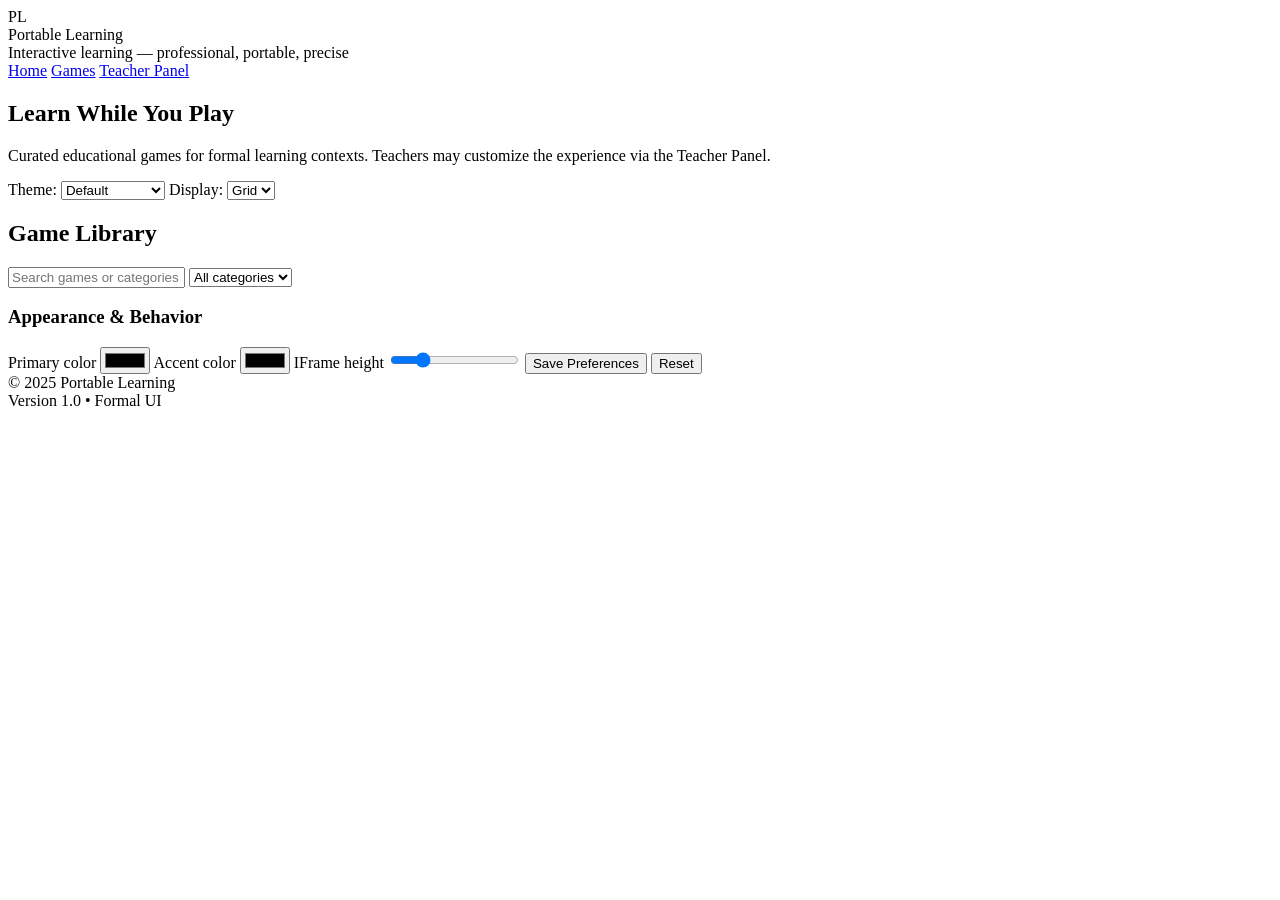
==== index.html @ a299a795 "Create index.html" ====
<!DOCTYPE html>
<html lang="en">
<head>
  <meta charset="utf-8" />
  <meta name="viewport" content="width=device-width,initial-scale=1" />
  <title>Portable Learning — Home</title>
  <link rel="stylesheet" href="styles.css" />
  <link href="https://fonts.googleapis.com/css2?family=Inter:wght@400;600;700&display=swap" rel="stylesheet">
</head>
<body>
  <header class="site-header">
    <div class="brand">
      <div class="logo">PL</div>
      <div>
        <div class="title">Portable Learning</div>
        <div class="subtitle">Interactive learning — professional, portable, precise</div>
      </div>
    </div>
    <nav class="nav">
      <a href="index.html">Home</a>
      <a href="games.html">Games</a>
      <a href="admin.html" class="admin-link">Teacher Panel</a>
    </nav>
  </header>

  <main class="container">
    <section class="hero">
      <h1>Learn While You Play</h1>
      <p class="hero-blurb">Curated educational games for formal learning contexts. Teachers may customize the experience via the Teacher Panel.</p>
      <div class="hero-controls">
        <label class="control-inline">Theme:
          <select id="themeSelect">
            <option value="default">Default</option>
            <option value="classic">Classic Navy</option>
            <option value="muted">Muted Slate</option>
            <option value="highcontrast">High Contrast</option>
          </select>
        </label>
        <label class="control-inline">Display:
          <select id="layoutSelect">
            <option value="grid">Grid</option>
            <option value="list">List</option>
          </select>
        </label>
      </div>
    </section>

    <section class="library">
      <div class="library-header">
        <h2>Game Library</h2>
        <div class="library-actions">
          <input id="searchInput" placeholder="Search games or categories" />
          <select id="categoryFilter">
            <option value="">All categories</option>
          </select>
        </div>
      </div>

      <div id="gamesContainer" class="games-grid"></div>
    </section>

    <section class="settings-panel">
      <h3>Appearance & Behavior</h3>
      <div class="settings-row">
        <label>Primary color
          <input id="primaryColor" type="color" />
        </label>
        <label>Accent color
          <input id="accentColor" type="color" />
        </label>
        <label>IFrame height
          <input id="iframeHeight" type="range" min="300" max="1200" value="500" />
        </label>
        <button id="savePrefs">Save Preferences</button>
        <button id="resetPrefs">Reset</button>
      </div>
    </section>
  </main>

  <footer class="site-footer">
    <div>© 2025 Portable Learning</div>
    <div class="footer-right">Version 1.0 • Formal UI</div>
  </footer>

  <script src="app.js" type="module"></script>
</body>
</html>
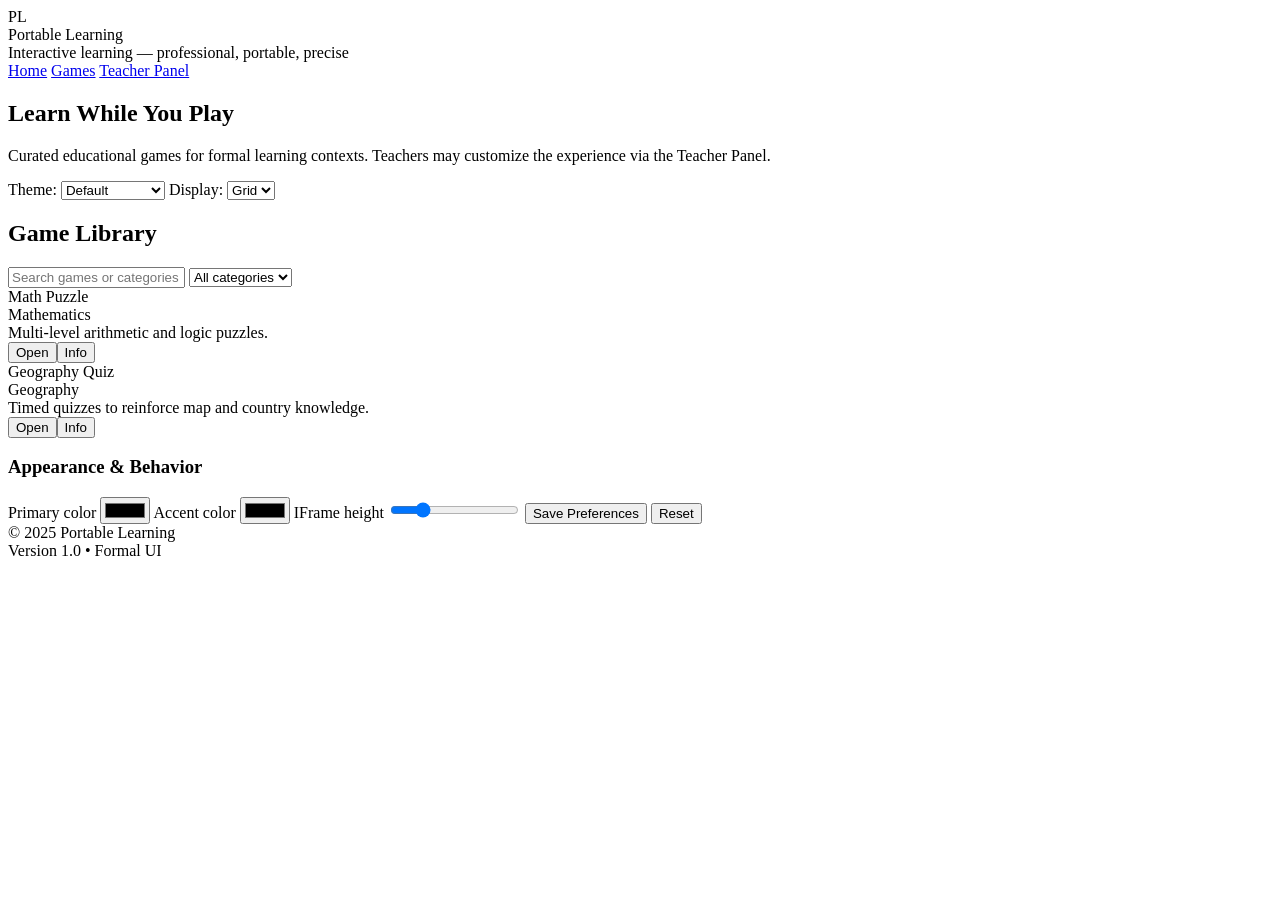
==== commit 212a0436: "Update index.html" ====
--- a/index.html
+++ b/index.html
@@ -4,7 +4,7 @@
   <meta charset="utf-8" />
   <meta name="viewport" content="width=device-width,initial-scale=1" />
   <title>Portable Learning — Home</title>
-  <link rel="stylesheet" href="styles.css" />
+  <link rel="stylesheet" href="/styles.css" />
   <link href="https://fonts.googleapis.com/css2?family=Inter:wght@400;600;700&display=swap" rel="stylesheet">
 </head>
 <body>
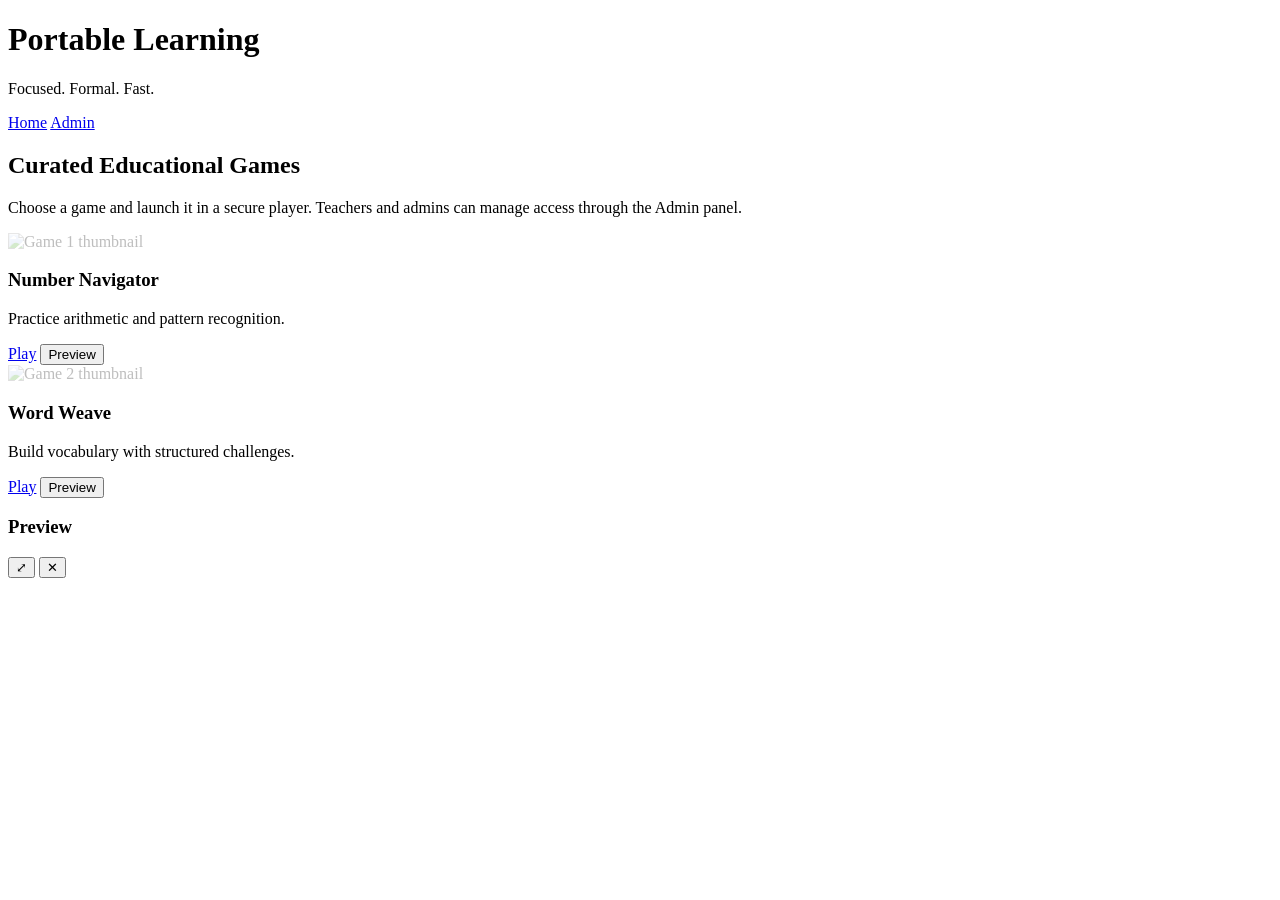
==== commit fd8f0d53: "Update index.html" ====
--- a/index.html
+++ b/index.html
@@ -1,87 +1,79 @@
-<!DOCTYPE html>
+<!doctype html>
 <html lang="en">
 <head>
-  <meta charset="utf-8" />
-  <meta name="viewport" content="width=device-width,initial-scale=1" />
-  <title>Portable Learning — Home</title>
-  <link rel="stylesheet" href="/styles.css" />
-  <link href="https://fonts.googleapis.com/css2?family=Inter:wght@400;600;700&display=swap" rel="stylesheet">
+<meta charset="utf-8" />
+<meta name="viewport" content="width=device-width,initial-scale=1" />
+<title>Portable Learning — Library</title>
+<link rel="stylesheet" href="styles.css" />
+<link href="https://fonts.googleapis.com/css2?family=Inter:wght@400;600;700&display=swap" rel="stylesheet">
 </head>
 <body>
-  <header class="site-header">
-    <div class="brand">
-      <div class="logo">PL</div>
-      <div>
-        <div class="title">Portable Learning</div>
-        <div class="subtitle">Interactive learning — professional, portable, precise</div>
+<header class="site-header">
+  <div class="brand">
+    <h1>Portable Learning</h1>
+    <p class="tag">Focused. Formal. Fast.</p>
+  </div>
+  <nav class="nav">
+    <a href="index.html" class="nav-link active">Home</a>
+    <a href="admin.html" class="nav-link">Admin</a>
+  </nav>
+</header>
+
+<main class="container">
+  <section class="intro">
+    <h2>Curated Educational Games</h2>
+    <p class="intro-text">Choose a game and launch it in a secure player. Teachers and admins can manage access through the Admin panel.</p>
+  </section>
+
+  <section class="grid" id="gamesGrid">
+    <article class="card" data-game="game1">
+      <div class="thumb">
+        <img src="games/game1/thumb.png" alt="Game 1 thumbnail" onerror="this.style.opacity=.25">
+      </div>
+      <div class="card-body">
+        <h3>Number Navigator</h3>
+        <p>Practice arithmetic and pattern recognition.</p>
+        <div class="card-actions">
+          <a class="btn" href="game.html?game=game1" role="button">Play</a>
+          <button class="btn outline modal-open" data-game="game1">Preview</button>
+        </div>
+      </div>
+    </article>
+
+    <article class="card" data-game="game2">
+      <div class="thumb">
+        <img src="games/game2/thumb.png" alt="Game 2 thumbnail" onerror="this.style.opacity=.25">
+      </div>
+      <div class="card-body">
+        <h3>Word Weave</h3>
+        <p>Build vocabulary with structured challenges.</p>
+        <div class="card-actions">
+          <a class="btn" href="game.html?game=game2" role="button">Play</a>
+          <button class="btn outline modal-open" data-game="game2">Preview</button>
+        </div>
+      </div>
+    </article>
+
+  </section>
+</main>
+
+<div id="playerModal" class="modal" aria-hidden="true">
+  <div class="modal-shell">
+    <header class="modal-header">
+      <h3 id="modalTitle">Preview</h3>
+      <div class="modal-controls">
+        <button id="modalFullscreen" class="icon-btn" title="Fullscreen">⤢</button>
+        <button id="modalClose" class="icon-btn" title="Close">✕</button>
+      </div>
+    </header>
+    <div class="modal-content">
+      <div id="iframeContainer" class="iframe-container">
+        <iframe id="previewFrame" src="" frameborder="0" allowfullscreen></iframe>
       </div>
     </div>
-    <nav class="nav">
-      <a href="index.html">Home</a>
-      <a href="games.html">Games</a>
-      <a href="admin.html" class="admin-link">Teacher Panel</a>
-    </nav>
-  </header>
+  </div>
+</div>
 
-  <main class="container">
-    <section class="hero">
-      <h1>Learn While You Play</h1>
-      <p class="hero-blurb">Curated educational games for formal learning contexts. Teachers may customize the experience via the Teacher Panel.</p>
-      <div class="hero-controls">
-        <label class="control-inline">Theme:
-          <select id="themeSelect">
-            <option value="default">Default</option>
-            <option value="classic">Classic Navy</option>
-            <option value="muted">Muted Slate</option>
-            <option value="highcontrast">High Contrast</option>
-          </select>
-        </label>
-        <label class="control-inline">Display:
-          <select id="layoutSelect">
-            <option value="grid">Grid</option>
-            <option value="list">List</option>
-          </select>
-        </label>
-      </div>
-    </section>
-
-    <section class="library">
-      <div class="library-header">
-        <h2>Game Library</h2>
-        <div class="library-actions">
-          <input id="searchInput" placeholder="Search games or categories" />
-          <select id="categoryFilter">
-            <option value="">All categories</option>
-          </select>
-        </div>
-      </div>
-
-      <div id="gamesContainer" class="games-grid"></div>
-    </section>
-
-    <section class="settings-panel">
-      <h3>Appearance & Behavior</h3>
-      <div class="settings-row">
-        <label>Primary color
-          <input id="primaryColor" type="color" />
-        </label>
-        <label>Accent color
-          <input id="accentColor" type="color" />
-        </label>
-        <label>IFrame height
-          <input id="iframeHeight" type="range" min="300" max="1200" value="500" />
-        </label>
-        <button id="savePrefs">Save Preferences</button>
-        <button id="resetPrefs">Reset</button>
-      </div>
-    </section>
-  </main>
-
-  <footer class="site-footer">
-    <div>© 2025 Portable Learning</div>
-    <div class="footer-right">Version 1.0 • Formal UI</div>
-  </footer>
-
-  <script src="app.js" type="module"></script>
+<script src="main.js"></script>
 </body>
 </html>
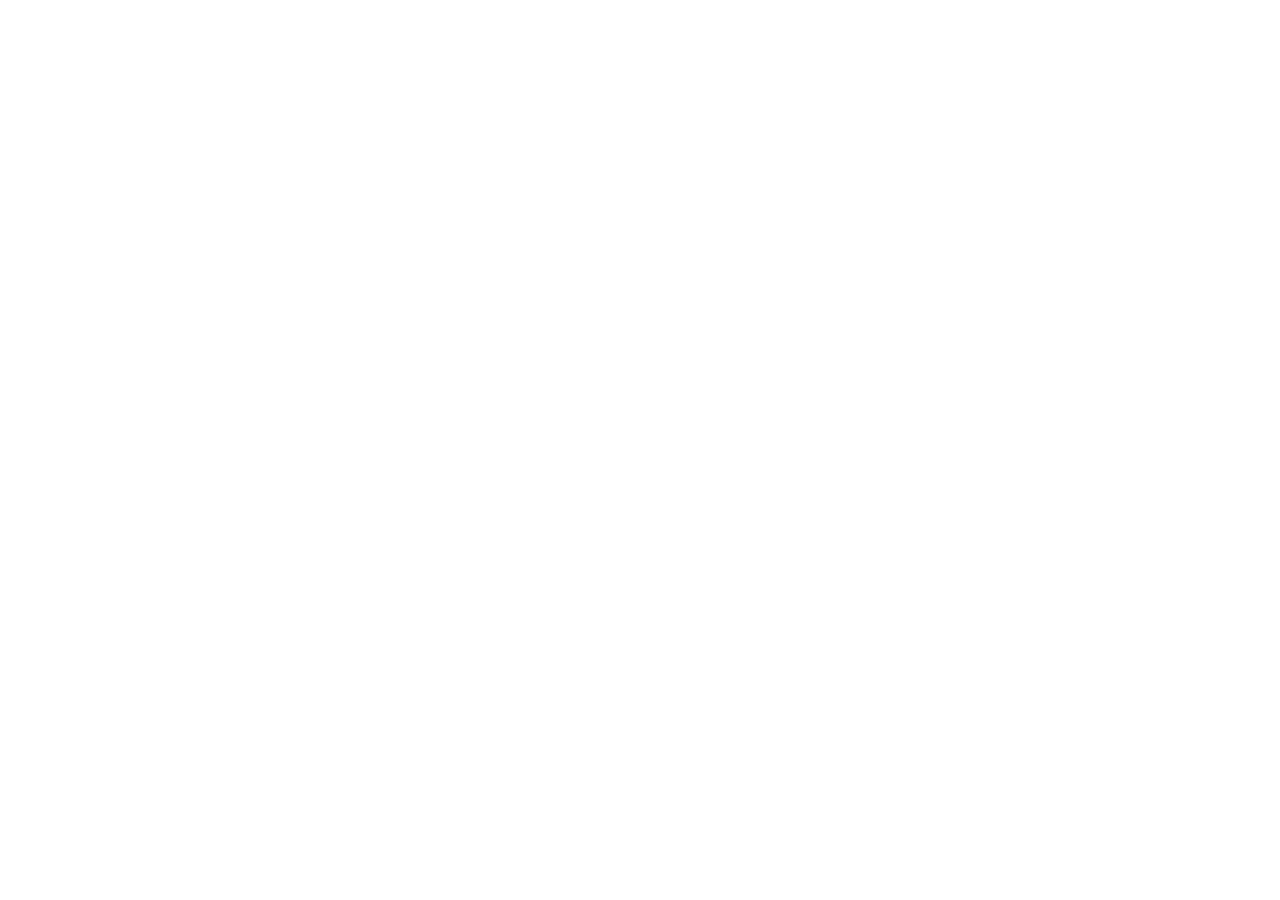
==== commit 6cbdd7e4: "Create index.html" ====
--- a/index.html
+++ b/index.html
@@ -1,79 +1,42 @@
-<!doctype html>
-<html lang="en">
-<head>
-<meta charset="utf-8" />
-<meta name="viewport" content="width=device-width,initial-scale=1" />
-<title>Portable Learning — Library</title>
-<link rel="stylesheet" href="styles.css" />
-<link href="https://fonts.googleapis.com/css2?family=Inter:wght@400;600;700&display=swap" rel="stylesheet">
+<!DOCTYPE html>
+<htmL>
+  <head>
+  <meta charset="utf-8">
+  <base href="https://rawcdn.githack.com/bubbls/UGS-Assets/e243262026164138d75667f9f138283a7b58d723/rocket%20soccer%20derby/" 
+  <meta http-equiv="Content-Type" content="text/html; charset=utf-8"> 
+
+  <title>Rocket Soccer </title>
+  <meta name="robots" content="noindex,nofollow" />
+  <script>
+    window.config = {
+      loader: 'unity',
+      debug: false,
+      maxRatio: 16 / 9,
+      minRatio: 9 / 16,
+
+      title: 'Rocket Soccer',
+
+      thumbnail: 'e521bbbf13a6480b60d75421e7edc8d8d0e1edadaccd7d43438864b62a74088a.png',
+      numScreenshots: 4,
+
+      unityWebglBuildUrl: 'Build/RSD 1.1.0rc4.json',
+      unityWebglLoaderUrl: 'UnityLoader.js',
+
+      // **** Optional Settings ****
+      fileSize: 27,
+      loadingComments: ['Loading...'],
+      cachedDecompressedFileSizes: {
+        'RSD 1.1.0rc4.wasm.framework.unityweb': 538308,
+        'RSD 1.1.0rc4.wasm.code.unityweb': 26620102,
+        'RSD 1.1.0rc4.data.unityweb': 29723236,
+      },
+      //
+    };
+  </script>
 </head>
+
 <body>
-<header class="site-header">
-  <div class="brand">
-    <h1>Portable Learning</h1>
-    <p class="tag">Focused. Formal. Fast.</p>
-  </div>
-  <nav class="nav">
-    <a href="index.html" class="nav-link active">Home</a>
-    <a href="admin.html" class="nav-link">Admin</a>
-  </nav>
-</header>
-
-<main class="container">
-  <section class="intro">
-    <h2>Curated Educational Games</h2>
-    <p class="intro-text">Choose a game and launch it in a secure player. Teachers and admins can manage access through the Admin panel.</p>
-  </section>
-
-  <section class="grid" id="gamesGrid">
-    <article class="card" data-game="game1">
-      <div class="thumb">
-        <img src="games/game1/thumb.png" alt="Game 1 thumbnail" onerror="this.style.opacity=.25">
-      </div>
-      <div class="card-body">
-        <h3>Number Navigator</h3>
-        <p>Practice arithmetic and pattern recognition.</p>
-        <div class="card-actions">
-          <a class="btn" href="game.html?game=game1" role="button">Play</a>
-          <button class="btn outline modal-open" data-game="game1">Preview</button>
-        </div>
-      </div>
-    </article>
-
-    <article class="card" data-game="game2">
-      <div class="thumb">
-        <img src="games/game2/thumb.png" alt="Game 2 thumbnail" onerror="this.style.opacity=.25">
-      </div>
-      <div class="card-body">
-        <h3>Word Weave</h3>
-        <p>Build vocabulary with structured challenges.</p>
-        <div class="card-actions">
-          <a class="btn" href="game.html?game=game2" role="button">Play</a>
-          <button class="btn outline modal-open" data-game="game2">Preview</button>
-        </div>
-      </div>
-    </article>
-
-  </section>
-</main>
-
-<div id="playerModal" class="modal" aria-hidden="true">
-  <div class="modal-shell">
-    <header class="modal-header">
-      <h3 id="modalTitle">Preview</h3>
-      <div class="modal-controls">
-        <button id="modalFullscreen" class="icon-btn" title="Fullscreen">⤢</button>
-        <button id="modalClose" class="icon-btn" title="Close">✕</button>
-      </div>
-    </header>
-    <div class="modal-content">
-      <div id="iframeContainer" class="iframe-container">
-        <iframe id="previewFrame" src="" frameborder="0" allowfullscreen></iframe>
-      </div>
-    </div>
-  </div>
-</div>
-
-<script src="main.js"></script>
+  <!-- <script src="https://game-cdn.poki.com/loaders/v2/master-loader.js"></script> -->
+  <script src="master-loader.js"></script>
 </body>
-</html>
+</htmL>
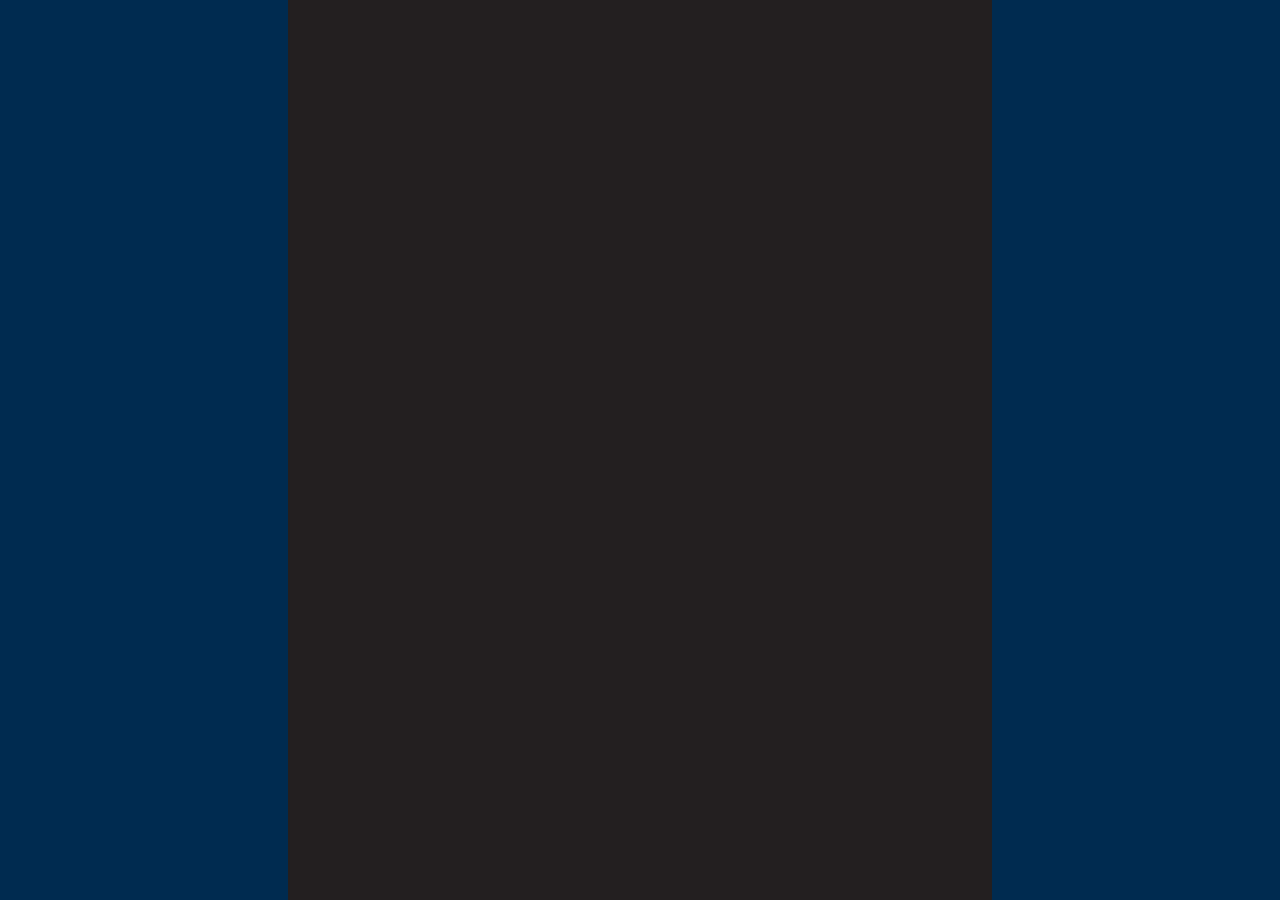
==== commit 54a1859d: "Update index.html" ====
--- a/index.html
+++ b/index.html
@@ -1,12 +1,9 @@
-<!DOCTYPE html>
-<htmL>
-  <head>
+<html><head>
   <meta charset="utf-8">
-  <base href="https://rawcdn.githack.com/bubbls/UGS-Assets/e243262026164138d75667f9f138283a7b58d723/rocket%20soccer%20derby/" 
-  <meta http-equiv="Content-Type" content="text/html; charset=utf-8"> 
+  <base href="https://rawcdn.githack.com/bubbls/UGS-Assets/e243262026164138d75667f9f138283a7b58d723/rocket%20soccer%20derby/" <meta="" http-equiv="Content-Type" content="text/html; charset=utf-8"> 
 
   <title>Rocket Soccer </title>
-  <meta name="robots" content="noindex,nofollow" />
+  <meta name="robots" content="noindex,nofollow">
   <script>
     window.config = {
       loader: 'unity',
@@ -33,10 +30,477 @@
       //
     };
   </script>
-</head>
+<script src="poki-sdk-core-v2.263.0.js" type="text/javascript" crossorigin="anonymous"></script><style type="text/css">* {
+    margin: 0;
+    padding: 0;
+}
+
+html,
+body {
+    width: 100vw;
+    height: 100vh;
+    overflow: hidden;
+    background: #002B50;
+    font-family: Torus, Arial, Helvetica, sans-serif;
+    color: #fff;
+}
+
+#game-container {
+    position: absolute !important;
+    left: 50%;
+    top: 50%;
+    display: none;
+}
+
+#game,
+#game canvas {
+    width: 100%;
+    height: 100%;
+}
+
+#loader {
+    width: 100%;
+    height: 100%;
+}
+
+/**
+   * Slideshow
+   */
+
+#slideshow {
+    width: 100%;
+    height: 100%;
+    flex-direction: column;
+    align-items: center;
+    justify-content: space-evenly;
+    display: flex;
+    user-select: none;
+}
+
+@font-face {
+    font-family: Torus;
+    src:
+        url('//a.poki.com/fonts/torus-bold-webfont.woff2') format('woff2'),
+        url('//a.poki.com/fonts/torus-bold-webfont.woff') format('woff');
+    font-style: bold;
+    font-weight: 700;
+}
+
+/**
+   * Slideshow - Top section
+   */
+#progress-spinner{
+    margin-left: 0;
+    margin-top: 0;
+    left: 0px;
+    display:none;
+    transform: translate(100%, -50%);
+    width:10vh;
+}
+#progress-spinner >div{
+    width:2vh;
+    height:2vh;
+}
+#thumbnail {
+    box-shadow: 0 1vh 2vh rgba(0, 0, 0, 0.4);
+    /* box-shadow: 0 6px 12px rgba(0, 0, 0, 0.24); */
+    border-radius: 16.667%;
+}
+
+#slideshow-top {
+    display: flex;
+    margin: 2.5vh 0;
+}
+
+#slideshow-top-container {
+    display: flex;
+    flex-direction: column;
+    justify-content: center;
+    flex-grow: 1;
+}
+
+#game-title, #progress-comment {
+    display: flex;
+    flex-grow: 1;
+    align-items: center;
+    font-size:2vh;
+}
+
+#progress-container {
+    display: flex;
+    align-items: center;
+    flex-grow: 1;
+    transition: 0.2s ease-out all;
+}
+
+#progress-container.done {
+    opacity: 0;
+}
+
+#progress-bar {
+    background: #fff;
+    width: 100%;
+    overflow: hidden;
+}
+
+#progress-fill {
+    background: #3CF7DC;
+    height: 100%;
+    transition: 0.2s ease-out all;
+    animation-name: fillColor;
+    animation-duration: 3.5s;
+    animation-iteration-count: infinite;
+    animation-fill-mode: both;
+}
+
+@keyframes fillColor {
+    0% {
+        background-color: #3CF7DC;
+    }
+
+    25% {
+        background-color: #FFA9BE;
+    }
+
+    50% {
+        background-color: #FFDC00;
+    }
+
+    75% {
+        background-color: #E0AEF5;
+    }
+
+    100% {
+        background-color: #3CF7DC;
+    }
+}
+
+@media (orientation: portrait) {
+    #thumbnail {
+        margin-right: 2.4vh;
+    }
+
+    #game-title h1 {
+        font-size: 2vh;
+    }
+
+    #slideshow-top {
+        width: 70vw;
+    }
+
+    #progress-bar {
+        height: 1vh;
+        border-radius: 0.5vh;
+    }
+
+    #progress-fill {
+        border-radius: 0.5vh;
+    }
+
+    #thumbnail {
+        width: 5vh;
+        height: 5vh;
+    }
+
+    #progress-amount {
+        font-size: 2vh;
+        margin-left: 1.5vh;
+        width: 3vh;
+    }
+}
+
+@media (orientation: landscape) {
+    #thumbnail {
+        margin-right: 3vh;
+    }
+
+    #game-title h1 {
+        font-size: 3vh;
+    }
+
+    #slideshow-top {
+        width: 50vw;
+    }
+
+    #progress-bar {
+        height: 1.2vh;
+        border-radius: 0.6vh;
+    }
+
+    #progress-fill {
+        border-radius: 0.6vh;
+    }
+
+    #thumbnail {
+        width: 7.5vh;
+        height: 7.5vh;
+    }
+
+    #progress-amount {
+        font-size: 2.5vh;
+        margin-left: 1.875vh;
+        width: 3.75vh;
+    }
+}
+
+/**
+   * Slideshow - Images section
+   */
+
+#slideshow-images {
+    width: 100vw;
+    display: flex;
+    justify-content: center;
+}
+
+#slideshow-images .image {
+    position: absolute;
+    box-shadow: 0 2.4vh 3.6vh rgba(0, 0, 0, 0.4);
+    transition-property: transform;
+    transition-timing-function: ease-in-out;
+    perspective: 1000px;
+    left: 0;
+    overflow: hidden;
+    /* border: 1vh solid; */
+}
+
+#slideshow-images .image img {
+    width: 100%;
+    height: 100%;
+}
+
+#slideshow-images .image:nth-of-type(1n) {
+    border-color: #3BE8B0;
+}
+
+#slideshow-images .image:nth-of-type(2n) {
+    border-color: #FF6D92;
+}
+
+#slideshow-images .image:nth-of-type(3n) {
+    border-color: #A177FF;
+}
+
+#slideshow-images .image:nth-of-type(4n) {
+    border-color: #FFD200;
+}
+
+#slideshow-images .left {
+    z-index: 2;
+}
+#slideshow-images .right {
+    z-index: 1;
+}
+
+#slideshow-images .middle {
+    z-index: 3;
+}
+
+#slideshow-images .left img,
+#slideshow-images .right img {
+    transform: scale(1.05);
+}
+
+#slideshow-images .left img,
+#slideshow-images .right img,
+#slideshow-images .fromLeft img,
+#slideshow-images .fromRight img {
+    filter: blur(1vh);
+}
+
+#slideshow-images .inactive {
+    display: none;
+}
+
+#slideshow-images .inactive.fromLeft,
+#slideshow-images .inactive.fromRight {
+    display: block;
+}
+
+/**
+   * Slideshow - Navigation section
+   */
+
+#slideshow-nav {
+    display: flex;
+    justify-content: center;
+    margin: 2.5vh 0;
+}
+
+#slideshow-nav .bullet {
+    display: flex;
+    justify-content: center;
+    align-items: center;
+}
+
+#slideshow-nav .bullet:after {
+    content: '';
+    background: #fff;
+    border-radius: 0.4vh;
+    width: 0.8vh;
+    height: 0.8vh;
+}
+
+#slideshow-nav .bullet.active:after {
+    background: #009CFF;
+}
+
+#slideshow-nav .bullet {
+    width: 2.5vh;
+    height: 2.5vh;
+}
+
+#slideshow-nav .bullet:after {
+    border-radius: 50%;
+    width: 50%;
+    height: 50%;
+}
+
+/**
+   * Pop-in animation
+   */
+
+#slideshow-nav,
+#slideshow-images {
+    opacity: 0;
+    transition: 0.4s all ease-out;
+    transform: translateY(2vh);
+    perspective: 1000px;
+    transition-delay: 400ms;
+}
+
+#slideshow-nav {
+    transition-delay: 600ms;
+}
+
+#slideshow.active #slideshow-images,
+#slideshow.active #slideshow-nav {
+    opacity: 1;
+    transform: translateY(0);
+}
+
+@keyframes bounceInDown {
+
+    from,
+    60%,
+    75%,
+    90%,
+    to {
+        animation-timing-function: cubic-bezier(0.215, 0.610, 0.355, 1.000);
+    }
+
+    0% {
+        transform: translate3d(0, -100vh, 0);
+    }
+
+    40% {
+        transform: translate3d(0, 0.5vh, 0);
+    }
+
+    65% {
+        transform: translate3d(0, -0.2vh, 0);
+    }
+
+    80% {
+        transform: translate3d(0, 0.1vh, 0);
+    }
+
+    to {
+        transform: translate3d(0, 0, 0);
+    }
+}
+
+#slideshow-top {
+    transform: translate3d(0, -20vh, 0);
+    opacity: 0;
+}
+
+#slideshow-top.active {
+    opacity: 1;
+    transform: translate3d(0, 0, 0);
+    animation-name: bounceInDown;
+    animation-duration: 0.5s;
+}
+
+/**
+   * Loading dots
+   */
+.spinner {
+    position: relative;
+    left: -9999px;
+    animation: dot-pulse 1.5s infinite linear;
+    animation-delay: .25s;
+    transform:translate(50vw, 50vh) translate(-130%, -130%);
+  }
+
+  .spinner:before, .spinner:after {
+    content: '';
+    display: inline-block;
+    position: absolute;
+    top: 0;
+    width: 10px;
+    height: 10px;
+    border-radius: 5px;
+  }
+  .spinner, .spinner:before, .spinner:after{
+    width: 10px;
+    height: 10px;
+    border-radius: 5px;
+  }
+
+  .spinner:before {
+    animation: dot-pulse 1.5s infinite linear;
+    animation-delay: 0s;
+    left:-20px;
+  }
+
+  .spinner:after {
+    animation: dot-pulse 1.5s infinite linear;
+    animation-delay: .5s;
+    left:20px;
+  }
+
+  @keyframes dot-pulse {
+    0% {
+      box-shadow: 9999px 0 0 -5px #FFF;
+    }
+    30% {
+      box-shadow: 9999px 0 0 2px #FFF;
+    }
+    60%,
+    100% {
+      box-shadow: 9999px 0 0 -5px #FFF;
+    }
+  }
+</style><script type="text/javascript" async="" src="null.html?https://imasdk.googleapis.com/js/sdkloader/ima3.js"></script><script type="text/javascript" async="" src="null.html?https://securepubads.g.doubleclick.net/tag/js/gpt.js"></script><script type="text/javascript" async="" src="null.html?https://a.poki.com/prebid/prebid6.12.0.js"></script><script type="text/javascript" async="" src="null.html?https://c.amazon-adsystem.com/aax2/apstag.js"></script></head>
 
 <body>
   <!-- <script src="https://game-cdn.poki.com/loaders/v2/master-loader.js"></script> -->
-  <script src="master-loader.js"></script>
-</body>
-</htmL>
+  <script src="master-loader.js"></script><script src="poki-sdk.js"></script>
+
+
+<script src="https://rawcdn.githack.com/bubbls/UGS-Assets/e243262026164138d75667f9f138283a7b58d723/rocket%20soccer%20derby/unity.js"></script><div id="loader" style="display: none;"><div id="slideshow" class="active"><div id="slideshow-top" class="active"><img id="thumbnail" alt="Rocket Soccer" title="Rocket Soccer" src="e521bbbf13a6480b60d75421e7edc8d8d0e1edadaccd7d43438864b62a74088a.png"><div id="slideshow-top-container"><div id="game-title">Rocket Soccer</div><div id="progress-spinner" class="spinner" style="display: flex;"><div class="bounce0"></div><div class="bounce1"></div><div class="bounce2"></div></div><div id="progress-container" class="done"><div id="progress-bar"><div id="progress-fill" style="width: 100%;"></div></div><div id="progress-amount" style="width: 12vh; white-space: nowrap;">100% of 27MB</div></div><div id="progress-comment">Preparing game...</div></div></div><div id="slideshow-images"><div class="image left" fullimageloaded="true" data-idx="0"><img src="https://rawcdn.githack.com/bubbls/UGS-Assets/e243262026164138d75667f9f138283a7b58d723/rocket%20soccer%20derby/screenshots/1.jpg"></div><div class="image middle" data-idx="1" fullimageloaded="true"><img src="https://rawcdn.githack.com/bubbls/UGS-Assets/e243262026164138d75667f9f138283a7b58d723/rocket%20soccer%20derby/screenshots/2.jpg"></div><div class="image right" data-idx="2"><img src="screenshots/3-small.jpg"></div><div class="image inactive fromRight" data-idx="3"><img src="screenshots/4-small.jpg"></div></div><div id="slideshow-nav"><div class="bullet" data-idx="0"></div><div class="bullet active" data-idx="1"></div><div class="bullet" data-idx="2"></div><div class="bullet" data-idx="3"></div></div></div></div><div id="game-container" style="width: 704px; height: 954px; margin-left: -352px; margin-top: -477px; display: block;"><div id="game" style="padding: 0px; margin: 0px; border: 0px; position: relative; background: rgb(35, 31, 32);"><canvas id="#canvas" style="cursor: default;" width="704" height="954"></canvas></div></div><script src="UnityLoader.js"></script><style>
+		#slideshow-images {
+			height: 24.794968553459114vh;
+		}
+		#slideshow-images .image {
+			transition-duration: 0.5s;
+			width: 60vw;
+			height: 24.794968553459114vh;
+		}
+		#slideshow-images .middle {
+			transform: translateX(20vw);
+		}
+		#slideshow-images .left {
+			transform: translateX(-34vw) scale(0.8);
+		}
+		#slideshow-images .right {
+			transform: translateX(74vw) scale(0.8);
+		}
+		#slideshow-images .inactive.fromLeft {
+			transform: translateX(-60vw) scale(0.4);
+		}
+		#slideshow-images .inactive.fromRight {
+			transform: translateX(130vw) scale(0.4);
+		}
+	</style><script src="blob:https://portablelearn.github.io/a1cc98f4-6697-4200-bd9c-bd900d5fedee"></script></body></html>
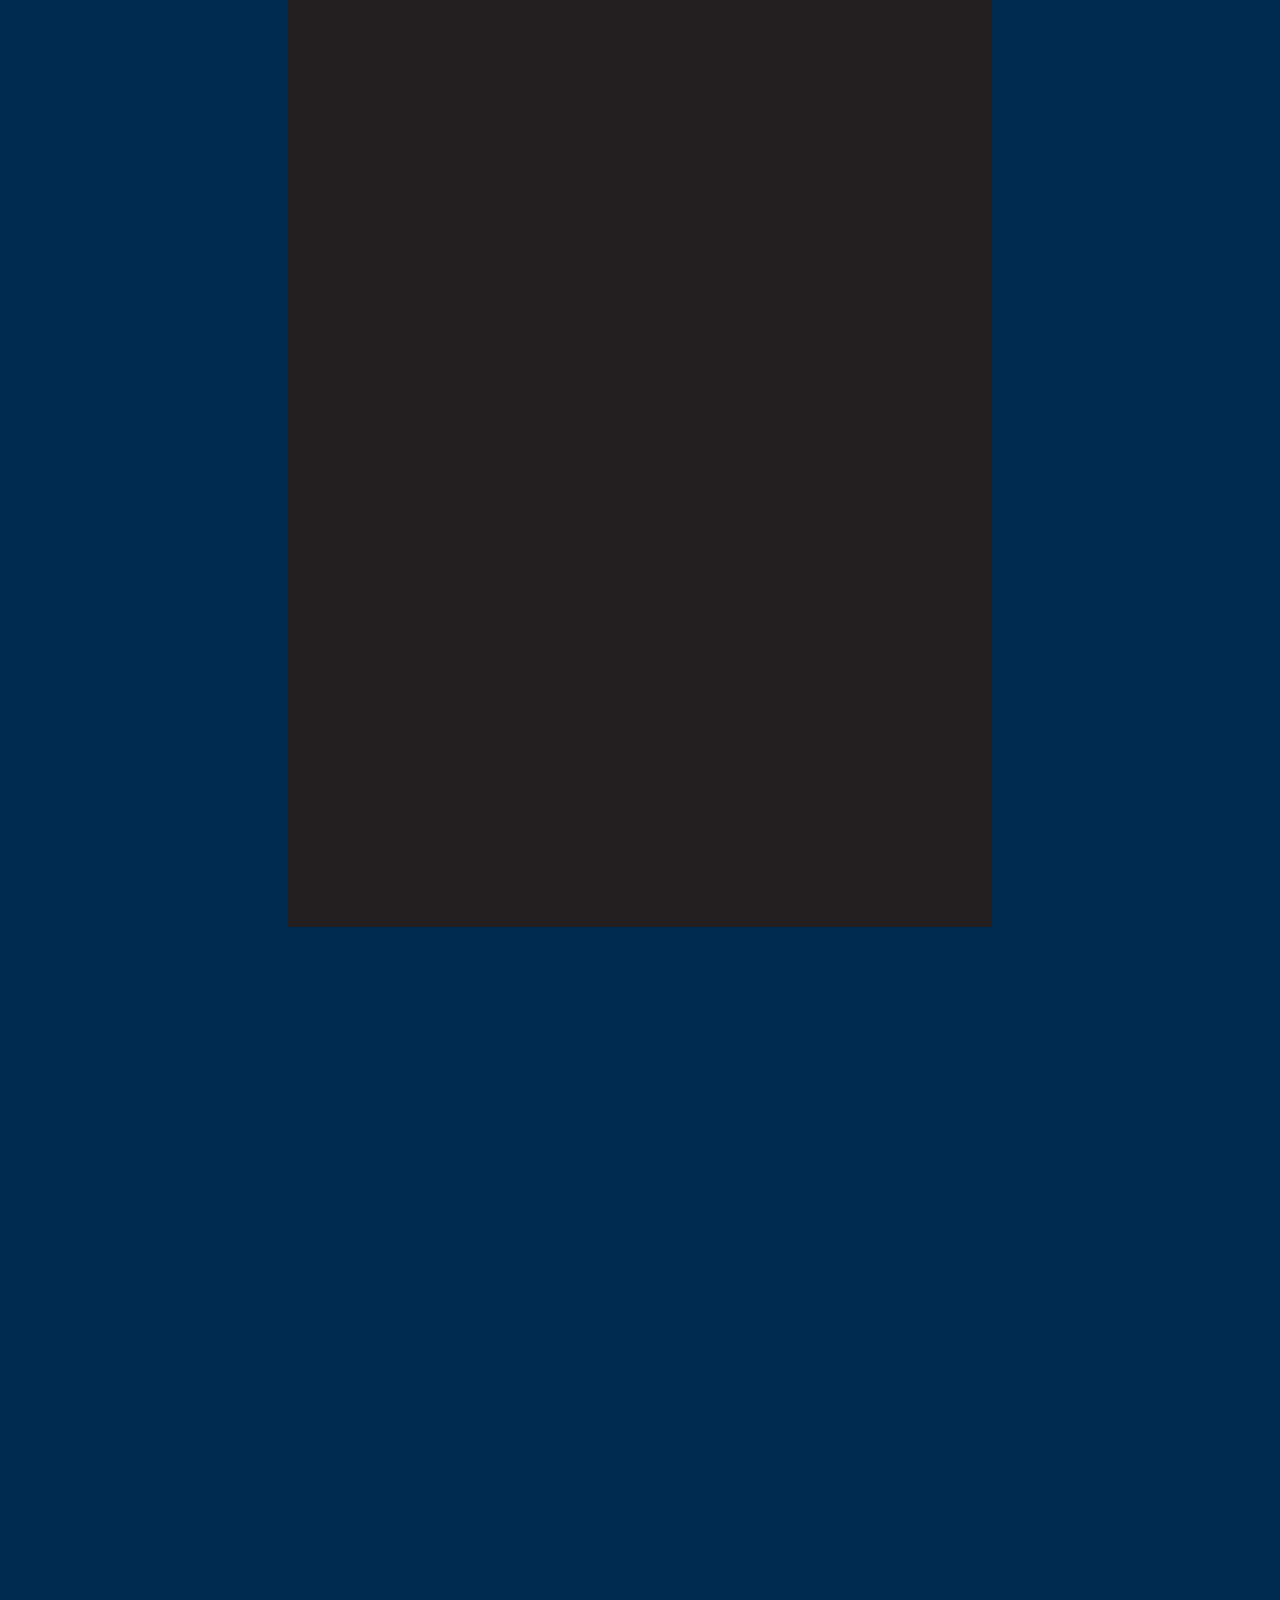
==== commit 3201a38f: "Update index.html" ====
--- a/index.html
+++ b/index.html
@@ -1,6 +1,5 @@
 <html><head>
   <meta charset="utf-8">
-  <base href="https://rawcdn.githack.com/bubbls/UGS-Assets/e243262026164138d75667f9f138283a7b58d723/rocket%20soccer%20derby/" <meta="" http-equiv="Content-Type" content="text/html; charset=utf-8"> 
 
   <title>Rocket Soccer </title>
   <meta name="robots" content="noindex,nofollow">
@@ -479,7 +478,7 @@
   <script src="master-loader.js"></script><script src="poki-sdk.js"></script>
 
 
-<script src="https://rawcdn.githack.com/bubbls/UGS-Assets/e243262026164138d75667f9f138283a7b58d723/rocket%20soccer%20derby/unity.js"></script><div id="loader" style="display: none;"><div id="slideshow" class="active"><div id="slideshow-top" class="active"><img id="thumbnail" alt="Rocket Soccer" title="Rocket Soccer" src="e521bbbf13a6480b60d75421e7edc8d8d0e1edadaccd7d43438864b62a74088a.png"><div id="slideshow-top-container"><div id="game-title">Rocket Soccer</div><div id="progress-spinner" class="spinner" style="display: flex;"><div class="bounce0"></div><div class="bounce1"></div><div class="bounce2"></div></div><div id="progress-container" class="done"><div id="progress-bar"><div id="progress-fill" style="width: 100%;"></div></div><div id="progress-amount" style="width: 12vh; white-space: nowrap;">100% of 27MB</div></div><div id="progress-comment">Preparing game...</div></div></div><div id="slideshow-images"><div class="image left" fullimageloaded="true" data-idx="0"><img src="https://rawcdn.githack.com/bubbls/UGS-Assets/e243262026164138d75667f9f138283a7b58d723/rocket%20soccer%20derby/screenshots/1.jpg"></div><div class="image middle" data-idx="1" fullimageloaded="true"><img src="https://rawcdn.githack.com/bubbls/UGS-Assets/e243262026164138d75667f9f138283a7b58d723/rocket%20soccer%20derby/screenshots/2.jpg"></div><div class="image right" data-idx="2"><img src="screenshots/3-small.jpg"></div><div class="image inactive fromRight" data-idx="3"><img src="screenshots/4-small.jpg"></div></div><div id="slideshow-nav"><div class="bullet" data-idx="0"></div><div class="bullet active" data-idx="1"></div><div class="bullet" data-idx="2"></div><div class="bullet" data-idx="3"></div></div></div></div><div id="game-container" style="width: 704px; height: 954px; margin-left: -352px; margin-top: -477px; display: block;"><div id="game" style="padding: 0px; margin: 0px; border: 0px; position: relative; background: rgb(35, 31, 32);"><canvas id="#canvas" style="cursor: default;" width="704" height="954"></canvas></div></div><script src="UnityLoader.js"></script><style>
+<script src="/unity.js"></script><div id="loader" style="display: none;"><div id="slideshow" class="active"><div id="slideshow-top" class="active"><img id="thumbnail" alt="Rocket Soccer" title="Rocket Soccer" src="e521bbbf13a6480b60d75421e7edc8d8d0e1edadaccd7d43438864b62a74088a.png"><div id="slideshow-top-container"><div id="game-title">Rocket Soccer</div><div id="progress-spinner" class="spinner" style="display: flex;"><div class="bounce0"></div><div class="bounce1"></div><div class="bounce2"></div></div><div id="progress-container" class="done"><div id="progress-bar"><div id="progress-fill" style="width: 100%;"></div></div><div id="progress-amount" style="width: 12vh; white-space: nowrap;">100% of 27MB</div></div><div id="progress-comment">Preparing game...</div></div></div><div id="slideshow-images"><div class="image left" fullimageloaded="true" data-idx="0"><img src="https://rawcdn.githack.com/bubbls/UGS-Assets/e243262026164138d75667f9f138283a7b58d723/rocket%20soccer%20derby/screenshots/1.jpg"></div><div class="image middle" data-idx="1" fullimageloaded="true"><img src="https://rawcdn.githack.com/bubbls/UGS-Assets/e243262026164138d75667f9f138283a7b58d723/rocket%20soccer%20derby/screenshots/2.jpg"></div><div class="image right" data-idx="2"><img src="screenshots/3-small.jpg"></div><div class="image inactive fromRight" data-idx="3"><img src="screenshots/4-small.jpg"></div></div><div id="slideshow-nav"><div class="bullet" data-idx="0"></div><div class="bullet active" data-idx="1"></div><div class="bullet" data-idx="2"></div><div class="bullet" data-idx="3"></div></div></div></div><div id="game-container" style="width: 704px; height: 954px; margin-left: -352px; margin-top: -477px; display: block;"><div id="game" style="padding: 0px; margin: 0px; border: 0px; position: relative; background: rgb(35, 31, 32);"><canvas id="#canvas" style="cursor: default;" width="704" height="954"></canvas></div></div><script src="UnityLoader.js"></script><style>
 		#slideshow-images {
 			height: 24.794968553459114vh;
 		}
